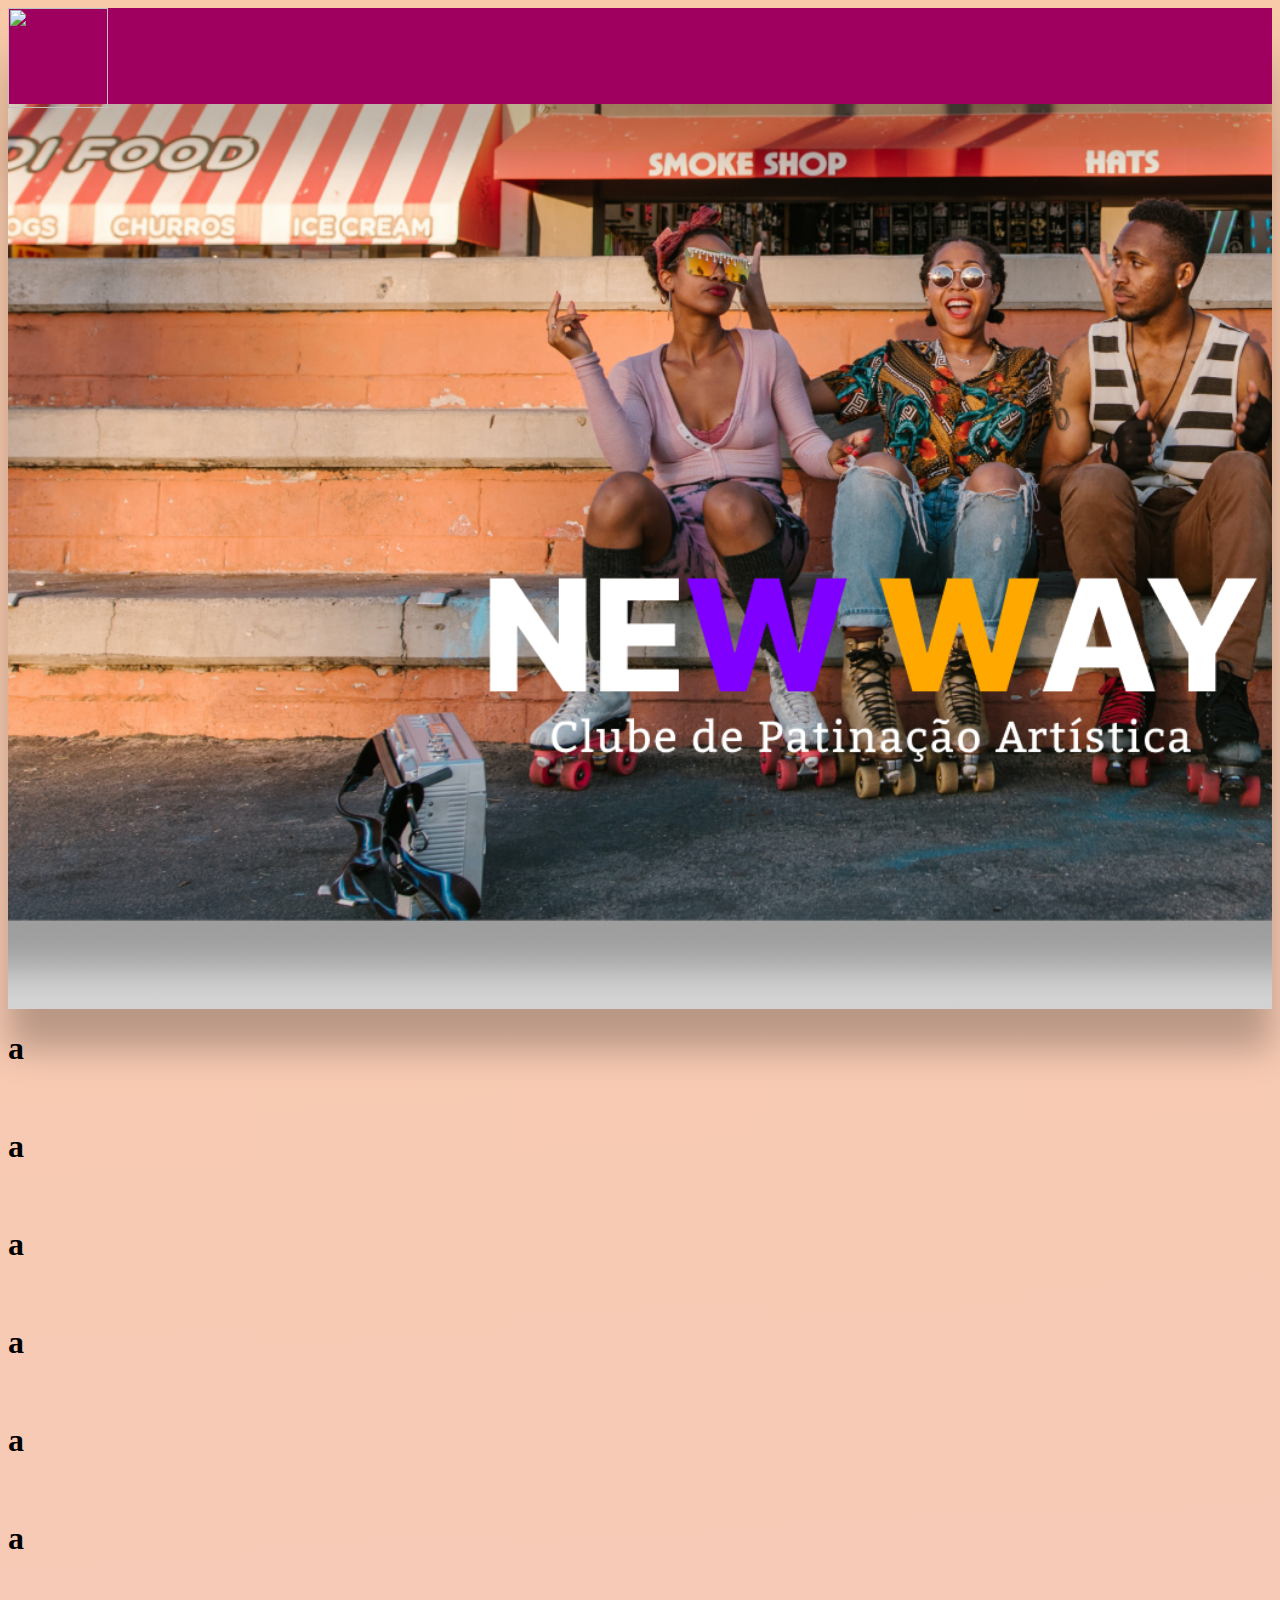
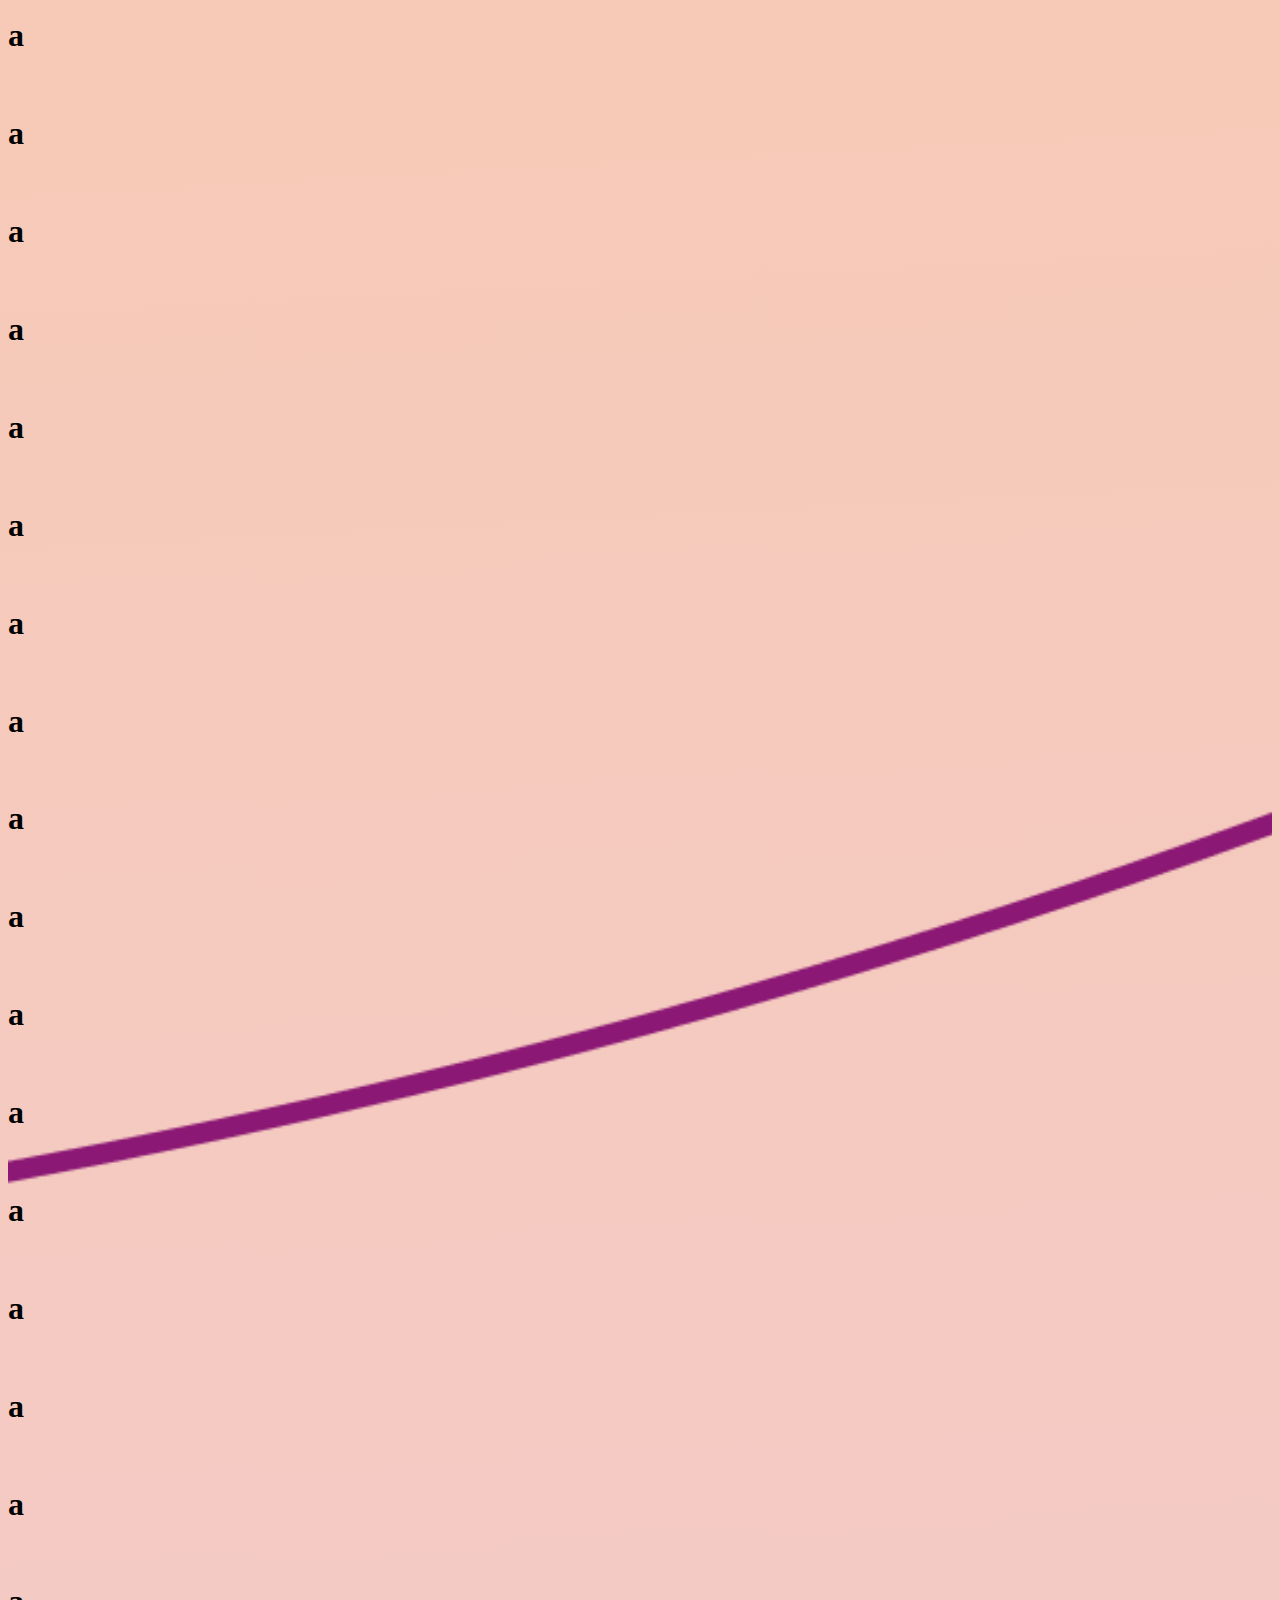
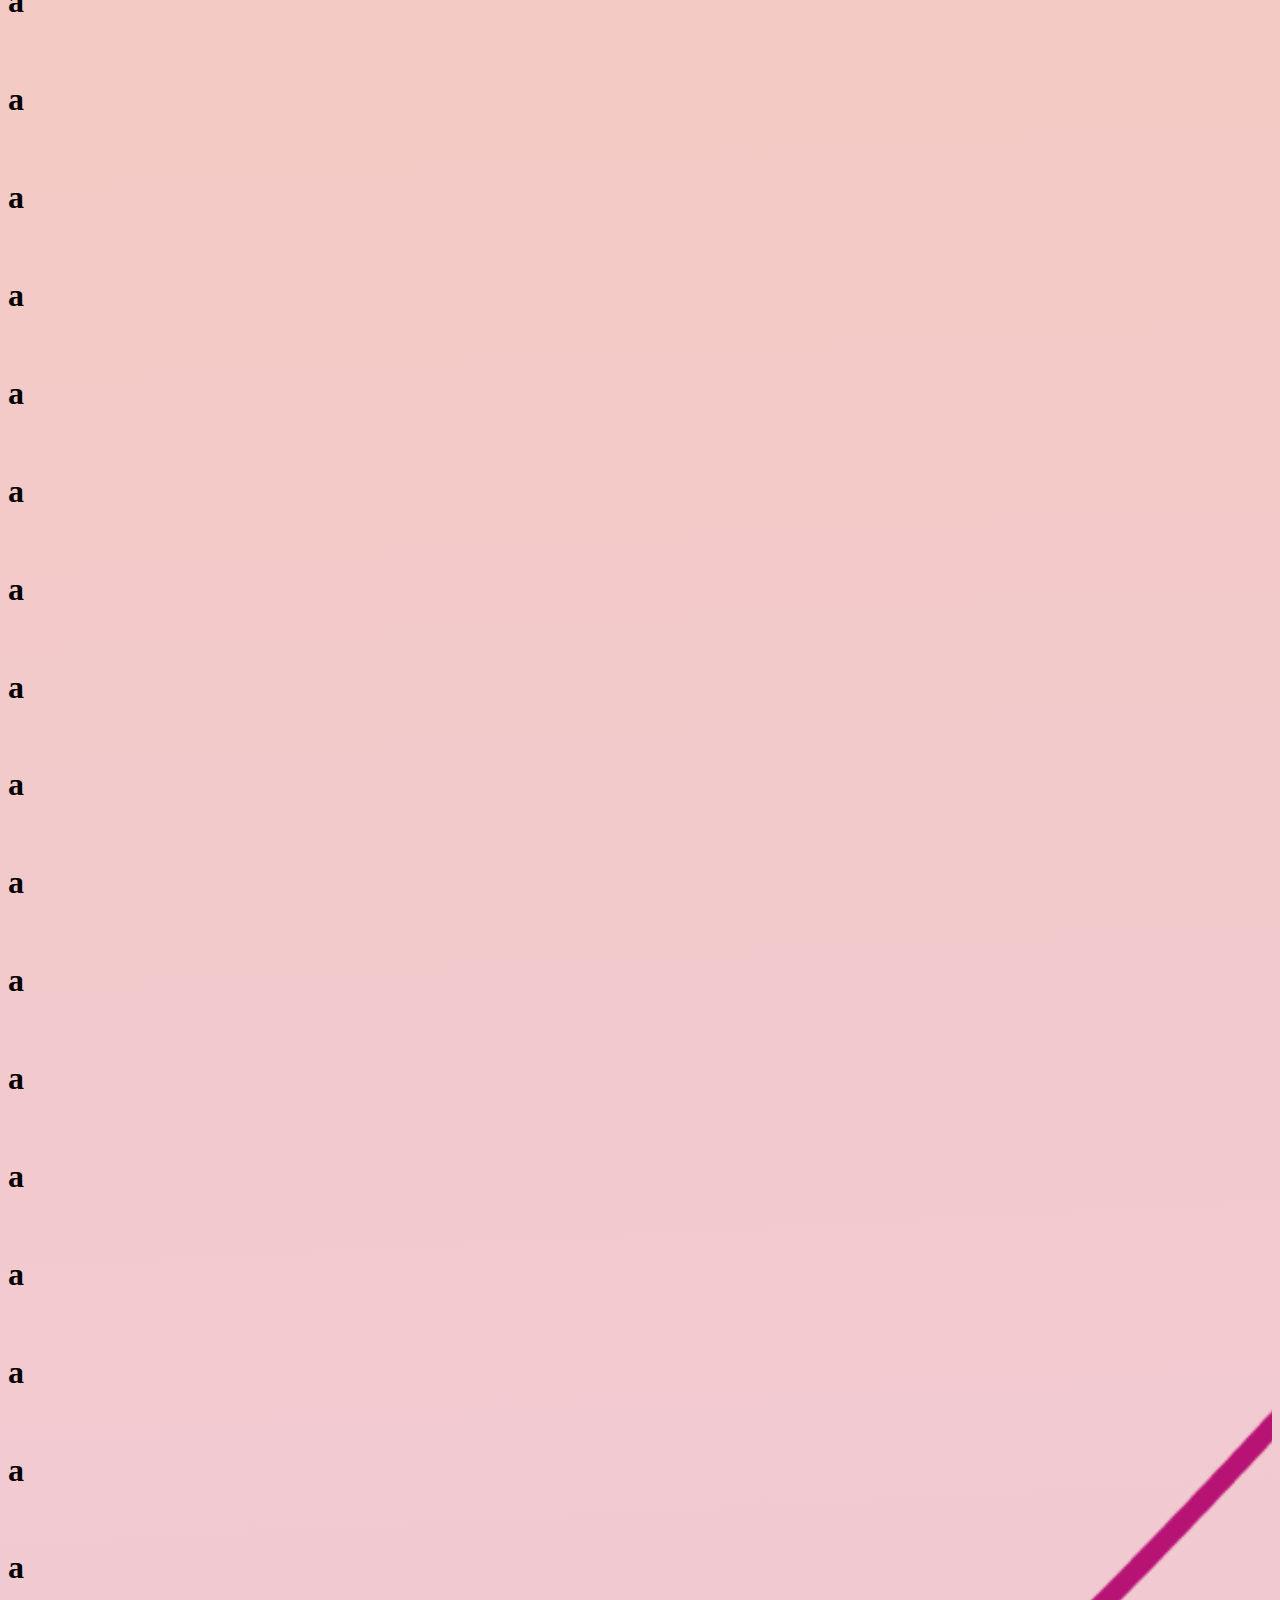
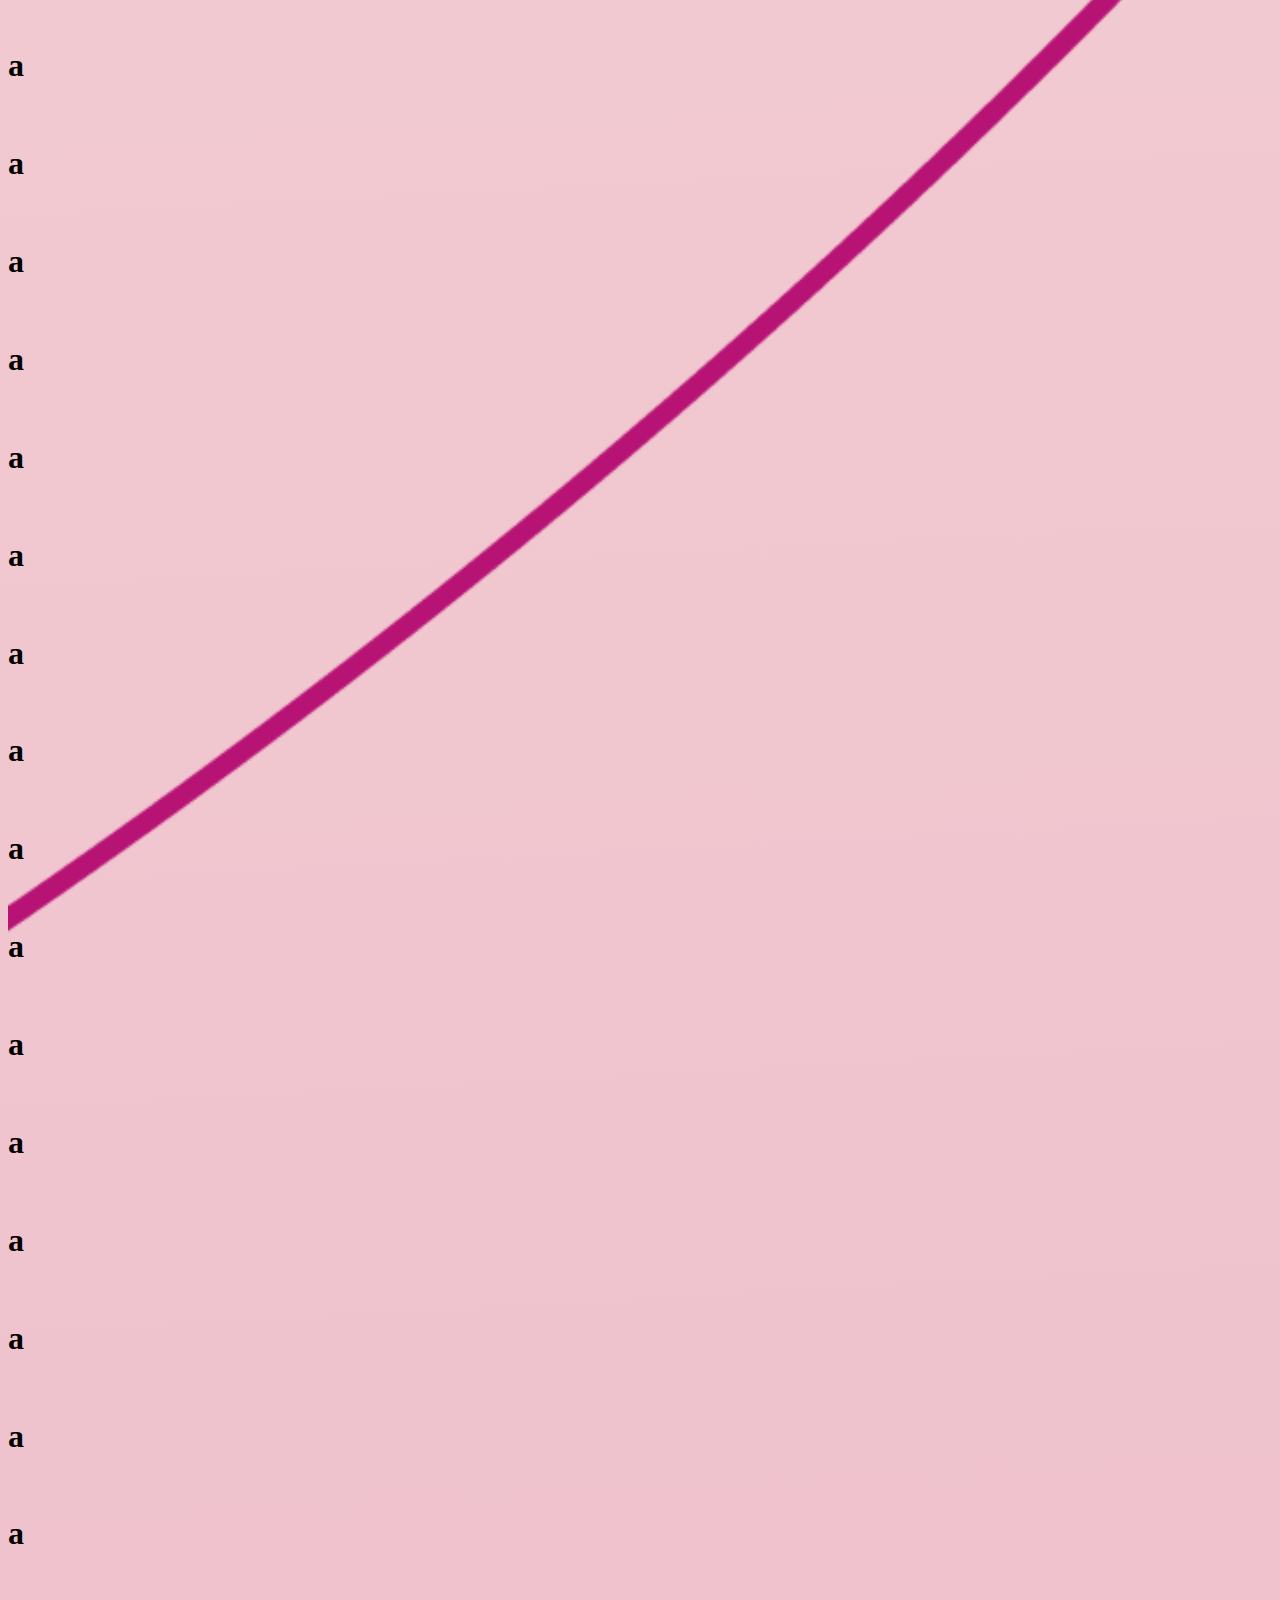
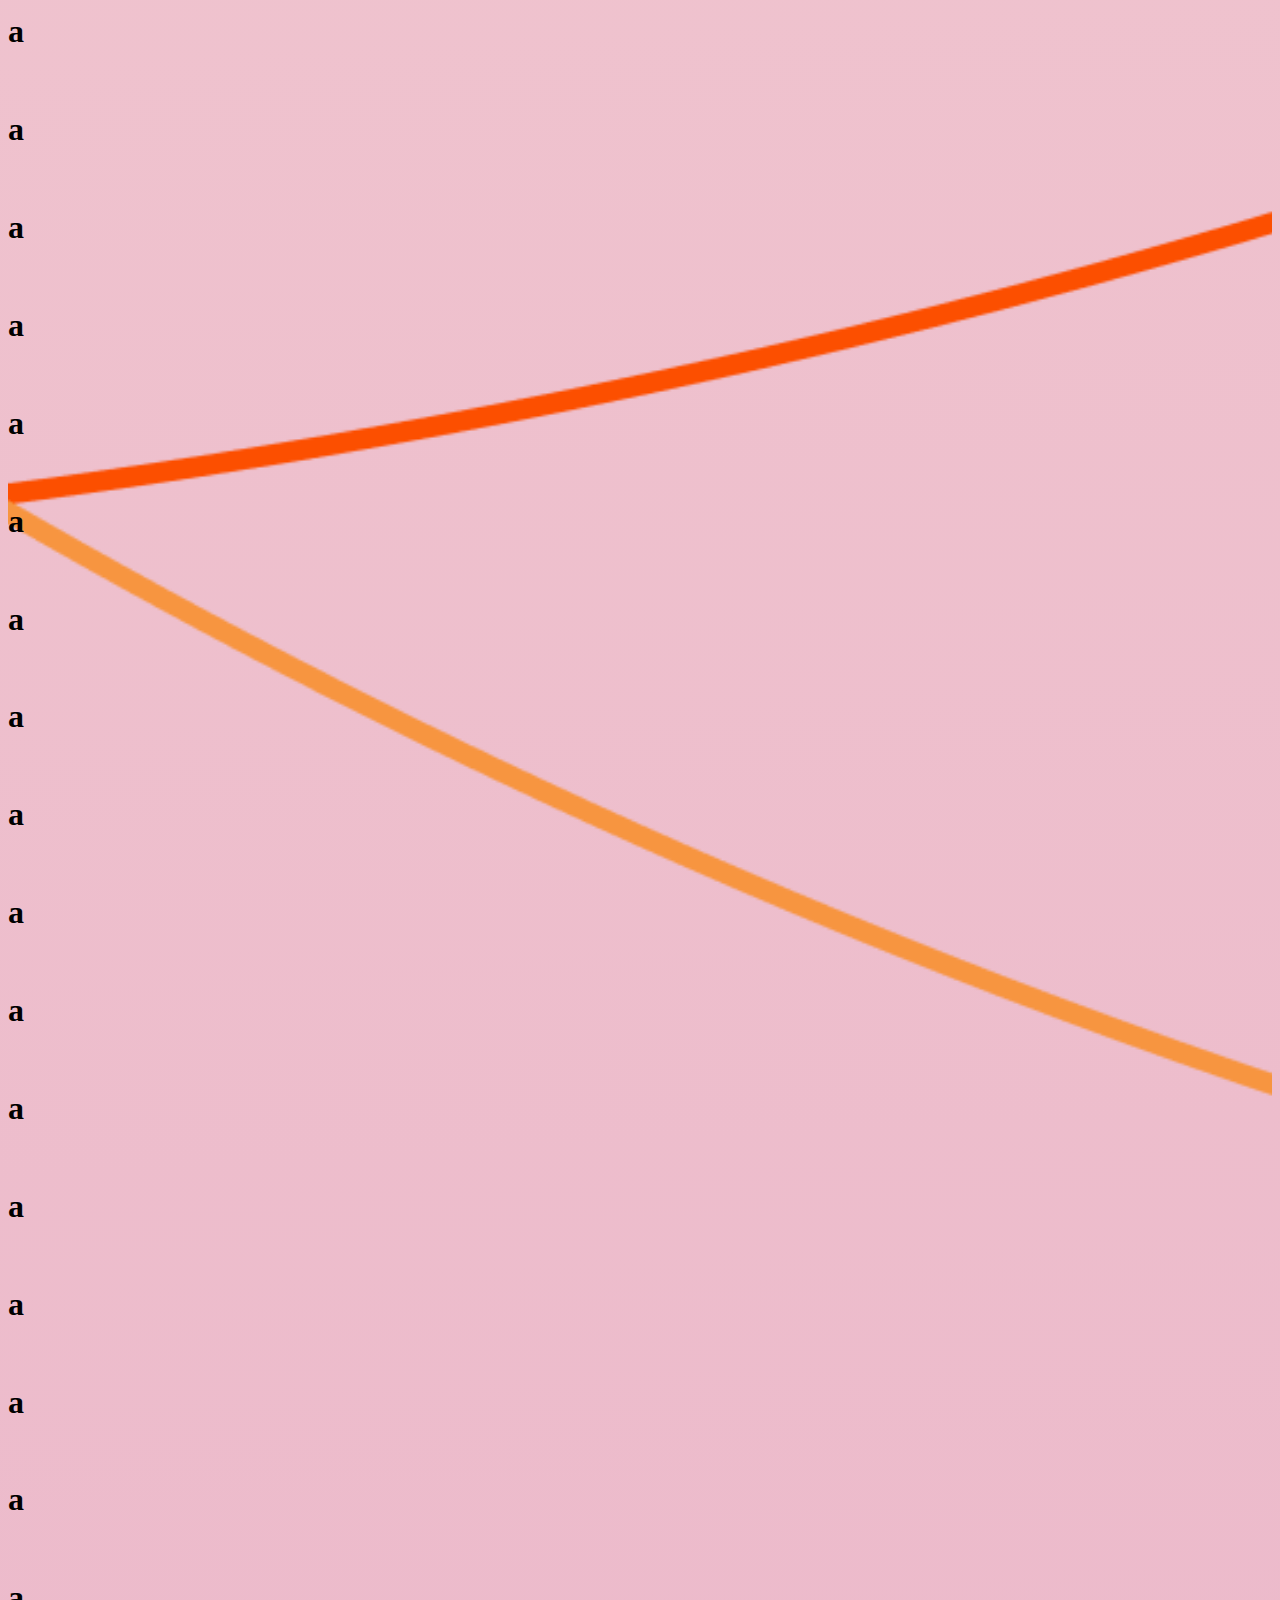
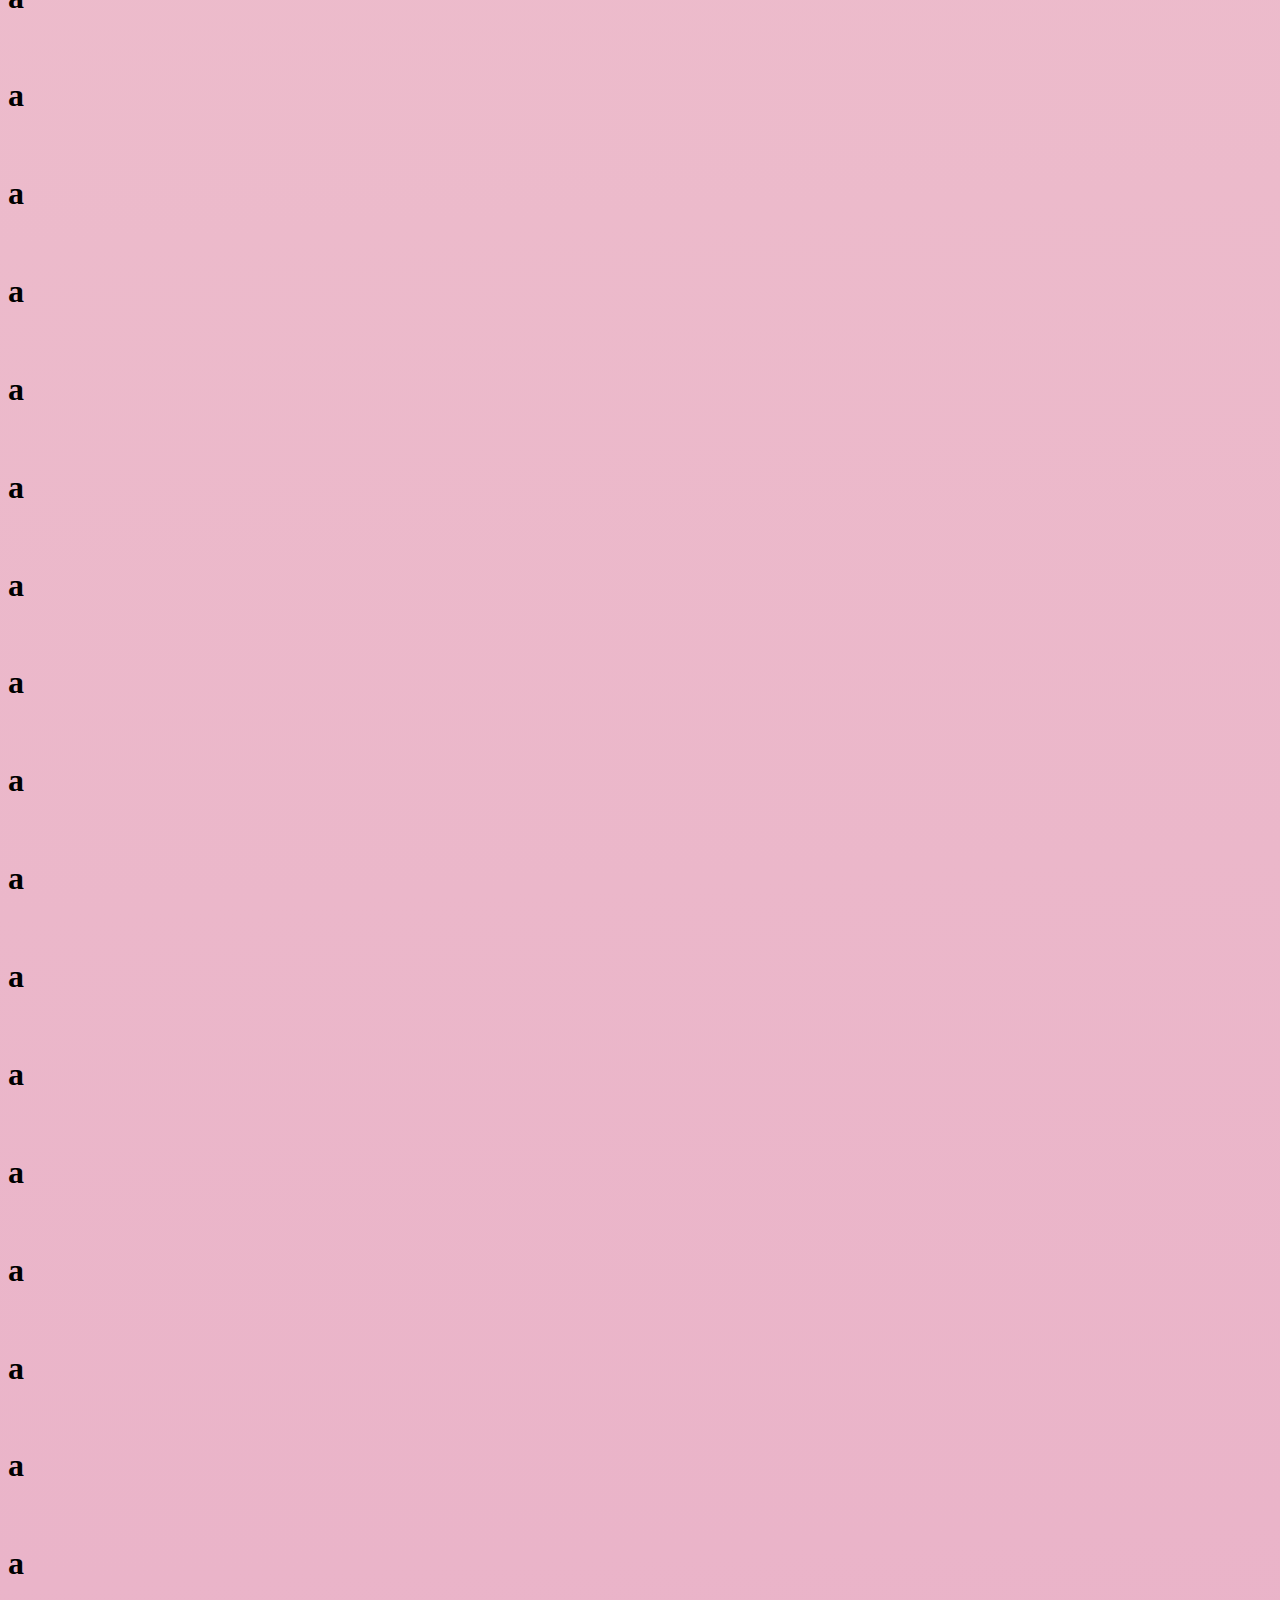
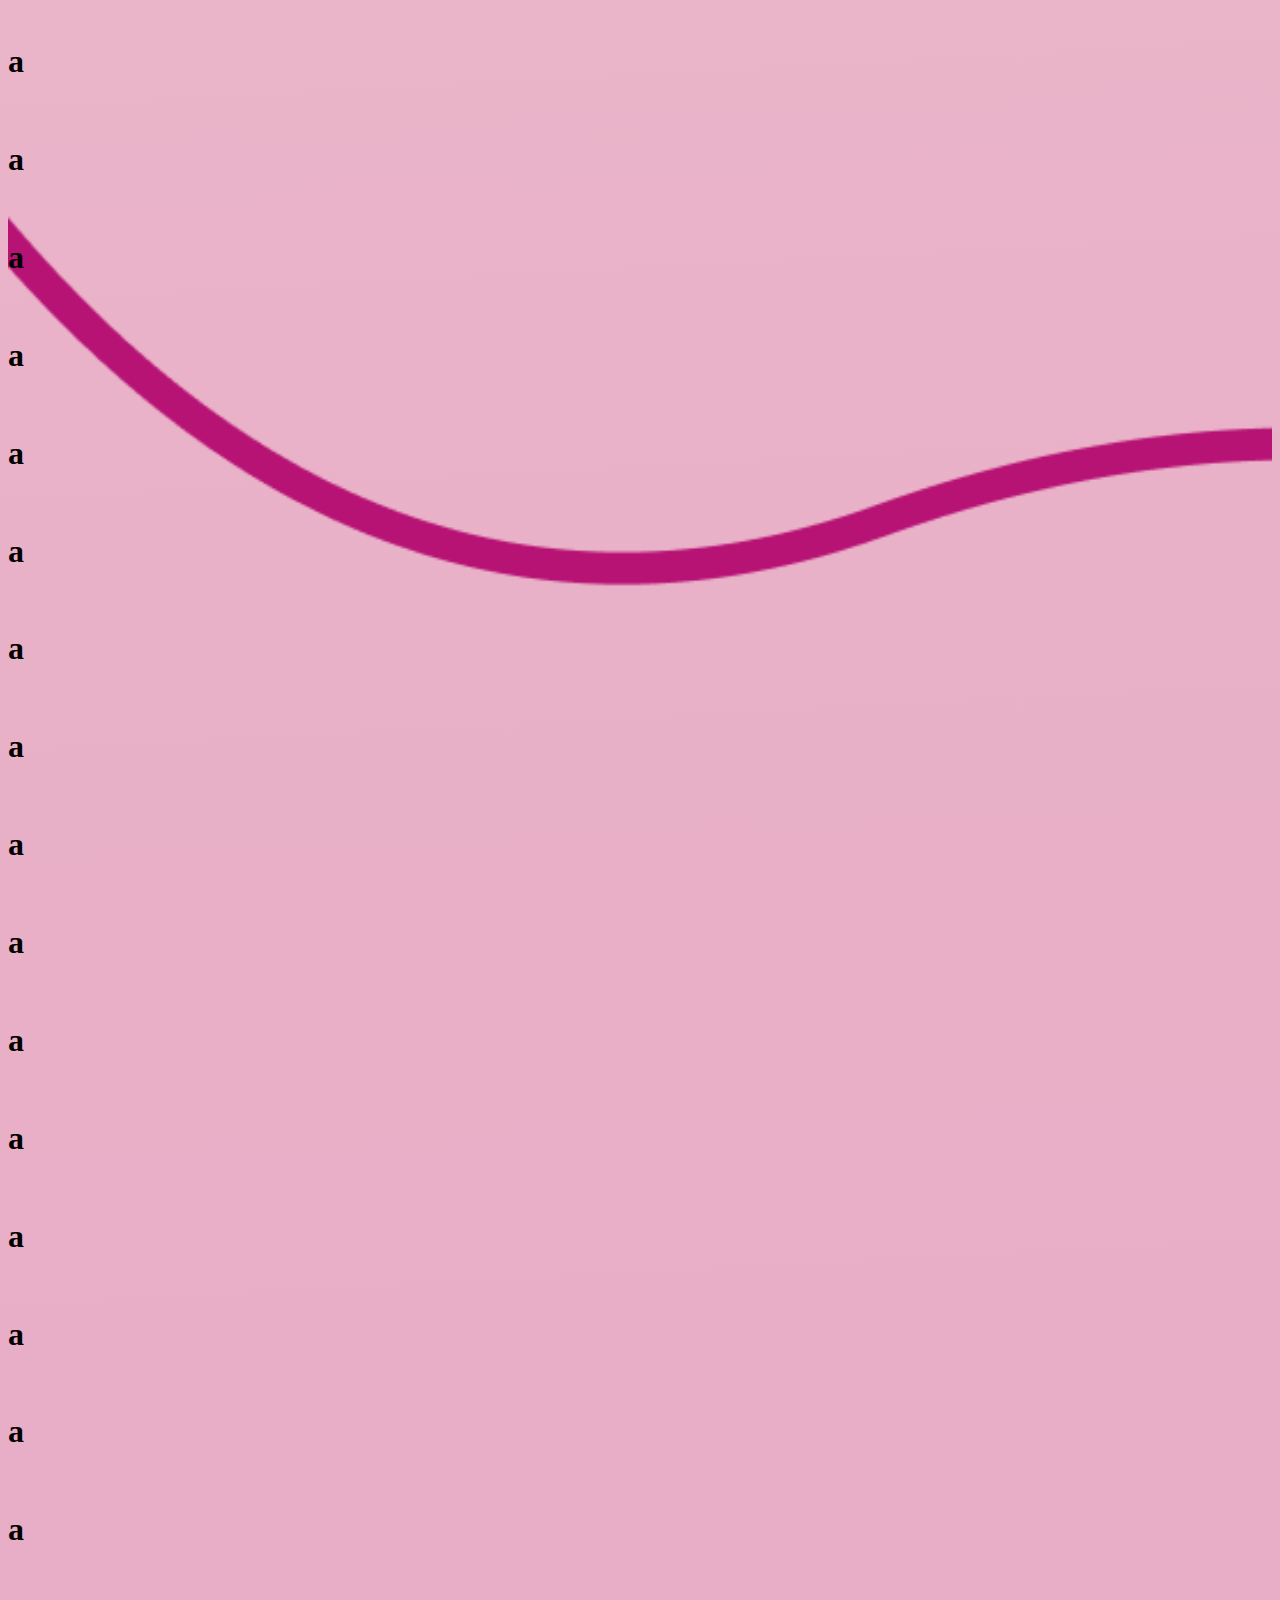
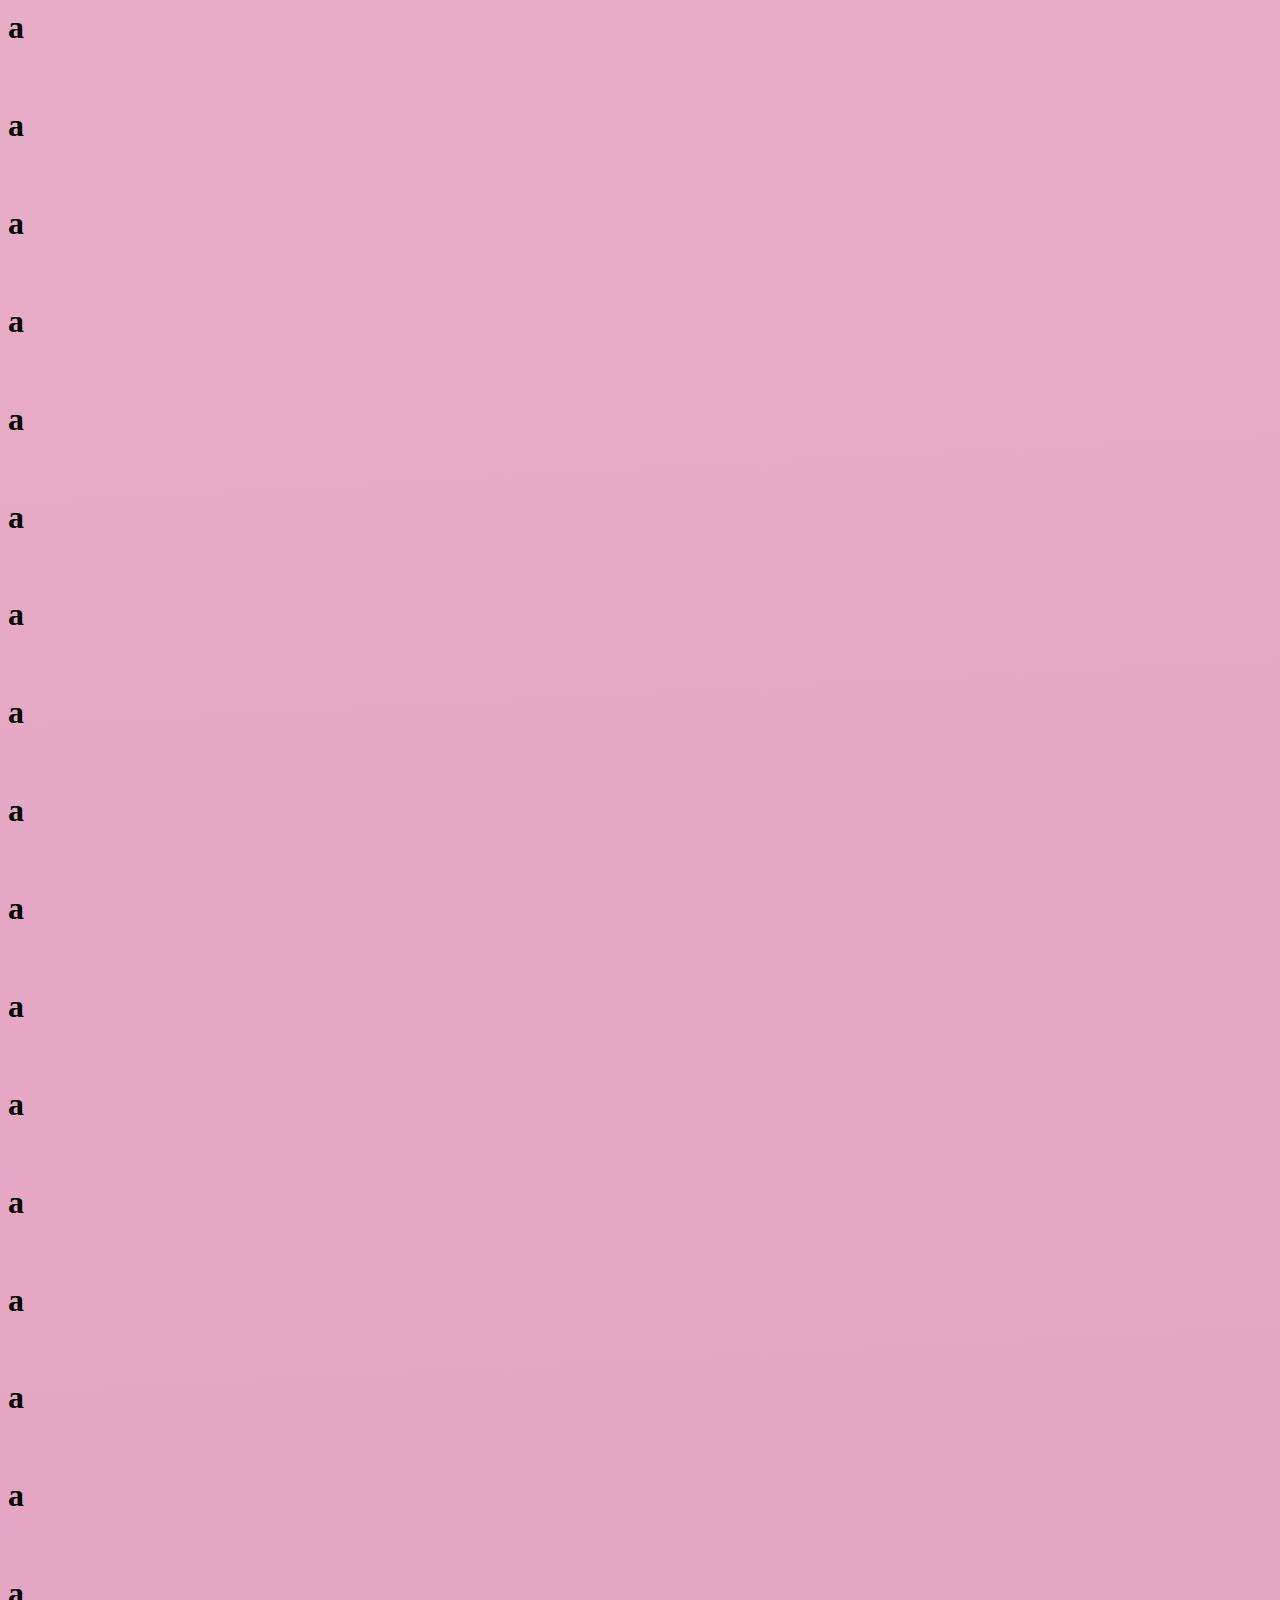
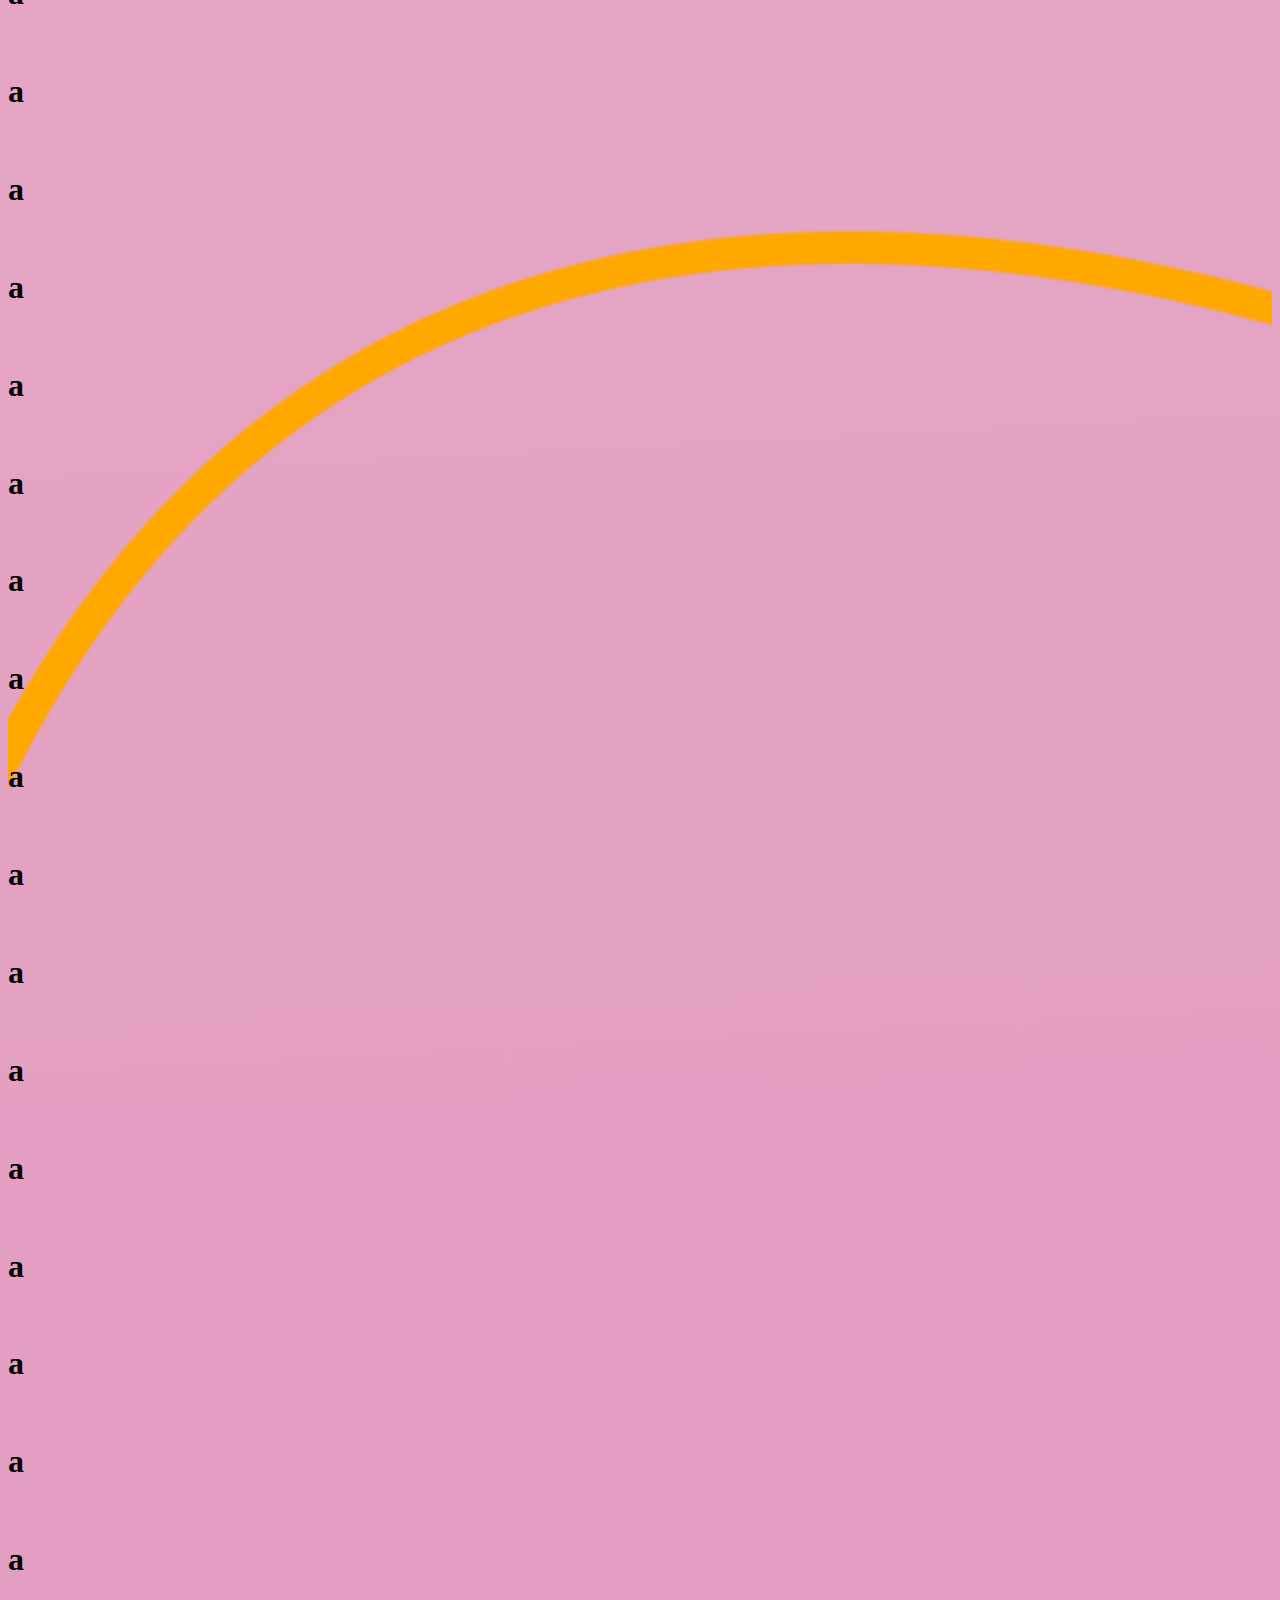
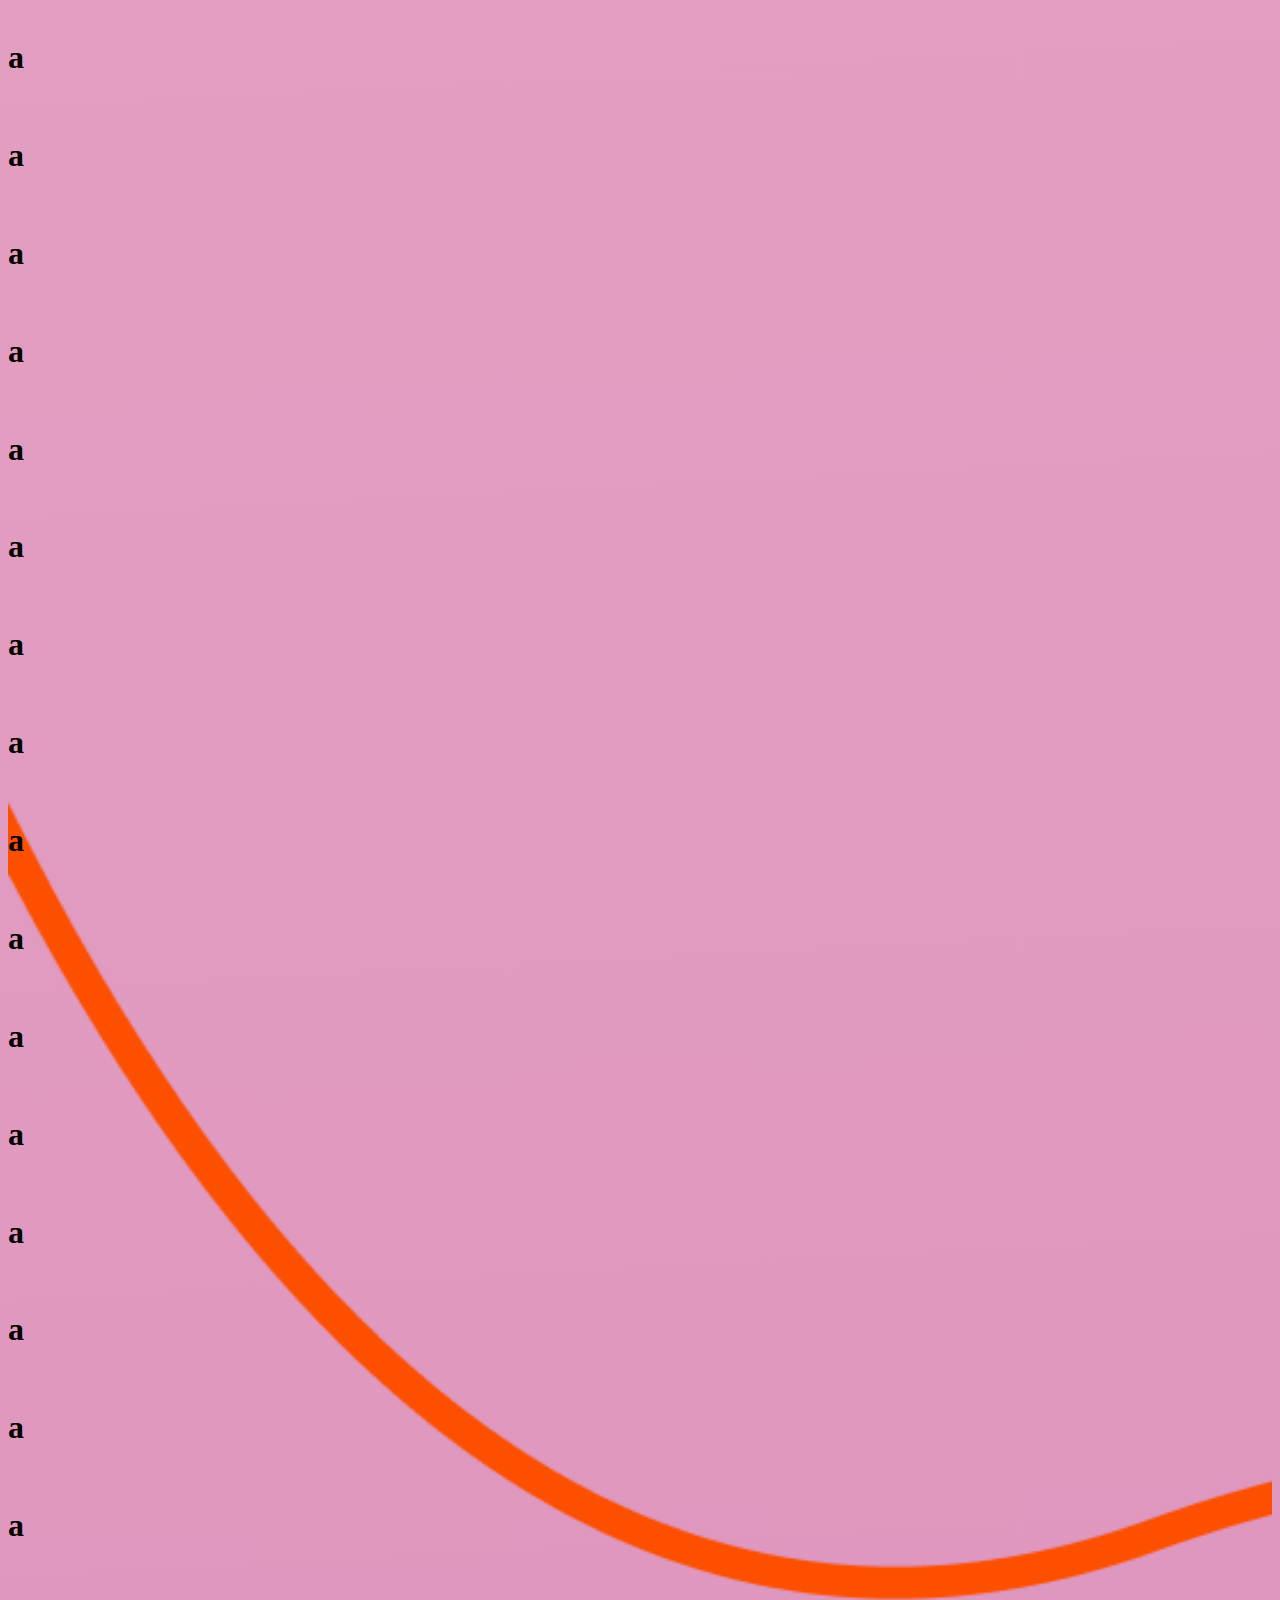
==== index.html @ 58ff3473 "a" ====
<!DOCTYPE html>
<html lang="en">
<head>
    <meta charset="UTF-8">
    <link rel="stylesheet" href="style.css">
    <link rel="stylesheet" href="https://fonts.googleapis.com/css2?family=Material+Symbols+Outlined:opsz,wght,FILL,GRAD@24,700,1,0" />
    <meta name="viewport" content="width=device-width, initial-scale=1.0">
    <title>Document</title>
</head>
<body>
    
    <div class="topnav">
        <img src="images/IMG.svg">
    </div>
    <div class="image">
    </div>
<h1>a</h1><br>
<h1>a</h1><br>
<h1>a</h1><br>
<h1>a</h1><br>
<h1>a</h1><br>
<h1>a</h1><br>
<h1>a</h1><br><h1>a</h1><br>

<h1>a</h1><br>
<h1>a</h1><br>
<h1>a</h1><br>
<h1>a</h1><br>
<h1>a</h1><br>
<h1>a</h1><br>
<h1>a</h1><br><h1>a</h1><br>
<h1>a</h1><br>
<h1>a</h1><br>
<h1>a</h1><br>
<h1>a</h1><br><h1>a</h1><br>
<h1>a</h1><br>
<h1>a</h1><br>
<h1>a</h1><br>
<h1>a</h1><br>
<h1>a</h1><br><h1>a</h1><br>
<h1>a</h1><br>



<h1>a</h1><br>
<h1>a</h1><br>
<h1>a</h1><br>
<h1>a</h1><br>
<h1>a</h1><br>
<h1>a</h1><br>
<h1>a</h1><br>
<h1>a</h1><br>
<h1>a</h1><br>
<h1>a</h1><br>
<h1>a</h1><br>
<h1>a</h1><br>
<h1>a</h1><br>
<h1>a</h1><br>
<h1>a</h1><br>
<h1>a</h1><br>
<h1>a</h1><br>
<h1>a</h1><br>
<h1>a</h1><br>
<h1>a</h1><br>
<h1>a</h1><br>
<h1>a</h1><br>
<h1>a</h1><br>
<h1>a</h1><br>

<h1>a</h1><br>
<h1>a</h1><br>
<h1>a</h1><br>
<h1>a</h1><br>
<h1>a</h1><br>
<h1>a</h1><br>
<h1>a</h1><br>
<h1>a</h1><br>
<h1>a</h1><br>
<h1>a</h1><br>
<h1>a</h1><br>
<h1>a</h1><br>
<h1>a</h1><br>
<h1>a</h1><br>
<h1>a</h1><br>
<h1>a</h1><br>
<h1>a</h1><br>
<h1>a</h1><br>
<h1>a</h1><br>
<h1>a</h1><br>
<h1>a</h1><br>
<h1>a</h1><br>
<h1>a</h1><br>
<h1>a</h1><br>
<h1>a</h1><br>
<h1>a</h1><br>
<h1>a</h1><br>
<h1>a</h1><br>
<h1>a</h1><br>
<h1>a</h1><br>
<h1>a</h1><br>
<h1>a</h1><br>
<h1>a</h1><br>
<h1>a</h1><br>
<h1>a</h1><br><h1>a</h1><br>
<h1>a</h1><br>
<h1>a</h1><br>
<h1>a</h1><br>
<h1>a</h1><br>
<h1>a</h1><br>
<h1>a</h1><br>
<h1>a</h1><br>
<h1>a</h1><br>

<h1>a</h1><br>
<h1>a</h1><br>
<h1>a</h1><br>
<h1>a</h1><br>
<h1>a</h1><br>
<h1>a</h1><br>
<h1>a</h1><br>
<h1>a</h1><br>
<h1>a</h1><br>
<h1>a</h1><br>
<h1>a</h1><br>
<h1>a</h1><br>
<h1>a</h1><br>
<h1>a</h1><br>

<h1>a</h1><br>
<h1>a</h1><br>
<h1>a</h1><br>
<h1>a</h1><br>
<h1>a</h1><br>
<h1>a</h1><br>
<h1>a</h1><br>
<h1>a</h1><br>
<h1>a</h1><br>
<h1>a</h1><br>
<h1>a</h1><br>
<h1>a</h1><br>

<h1>a</h1><br>
<h1>a</h1><br>
<h1>a</h1><br>
<h1>a</h1><br>
<h1>a</h1><br>
<h1>a</h1><br>
<h1>a</h1><br>
<h1>a</h1><br>
<h1>a</h1><br>
<h1>a</h1><br>
<h1>a</h1><br>
<h1>a</h1><br>
<h1>a</h1><br>
<h1>a</h1><br>
<h1>a</h1><br>
<h1>a</h1><br>
<h1>a</h1><br>
<h1>a</h1><br>
<h1>a</h1><br>
<h1>a</h1><br>
<h1>a</h1><br>
<h1>a</h1><br>
<h1>a</h1><br>
<h1>a</h1><br>
<h1>a</h1><br>
<h1>a</h1><br>
<h1>a</h1><br>
<h1>a</h1><br>
<h1>a</h1><br>
<h1>a</h1><br>
<h1>a</h1><br>
<h1>a</h1><br>
<h1>a</h1><br>
<h1>a</h1><br>
<h1>a</h1><br>
<h1>a</h1><br>
<h1>a</h1><br>
<h1>a</h1><br>
<h1>a</h1><br>
<h1>a</h1><br>
<h1>a</h1><br>
<h1>a</h1><br>
<h1>a</h1><br>
<h1>a</h1><br>

</body>
</html>
---- style.css ----
@import url('https://fonts.googleapis.com/css2?family=Wix+Madefor+Display:wght@500&display=swap');


html {
    background:
     linear-gradient(357deg,
         rgba(183, 19, 117, 0.50) -11.22%,
          rgba(209, 72, 95, 0.29) 72.86%,
           rgba(247, 149, 64, 0.50) 106.76%);
}

body {
    background-image: url(images/Background.png);
    background-size: cover;
    background-repeat: no-repeat;
}

.topnav {
    height: 96px;
    background-color: #9F005F;
    box-shadow: 0px 53px 48px 0px rgba(0, 0, 0, 0.25); 
    position: -webkit-sticky;
    position: sticky;
    top: 0;
}
.topnav > img {
    height: 100px;
    width: 100px;
}
.image {
    background: url(images/p.png), lightgray 50%;
    background-size: cover;
    background-repeat: no-repeat;
    box-shadow: 0px 40px 33px 0px rgba(0, 0, 0, 0.25);
    min-height: 904.752px;
    max-height: 4000px;
}
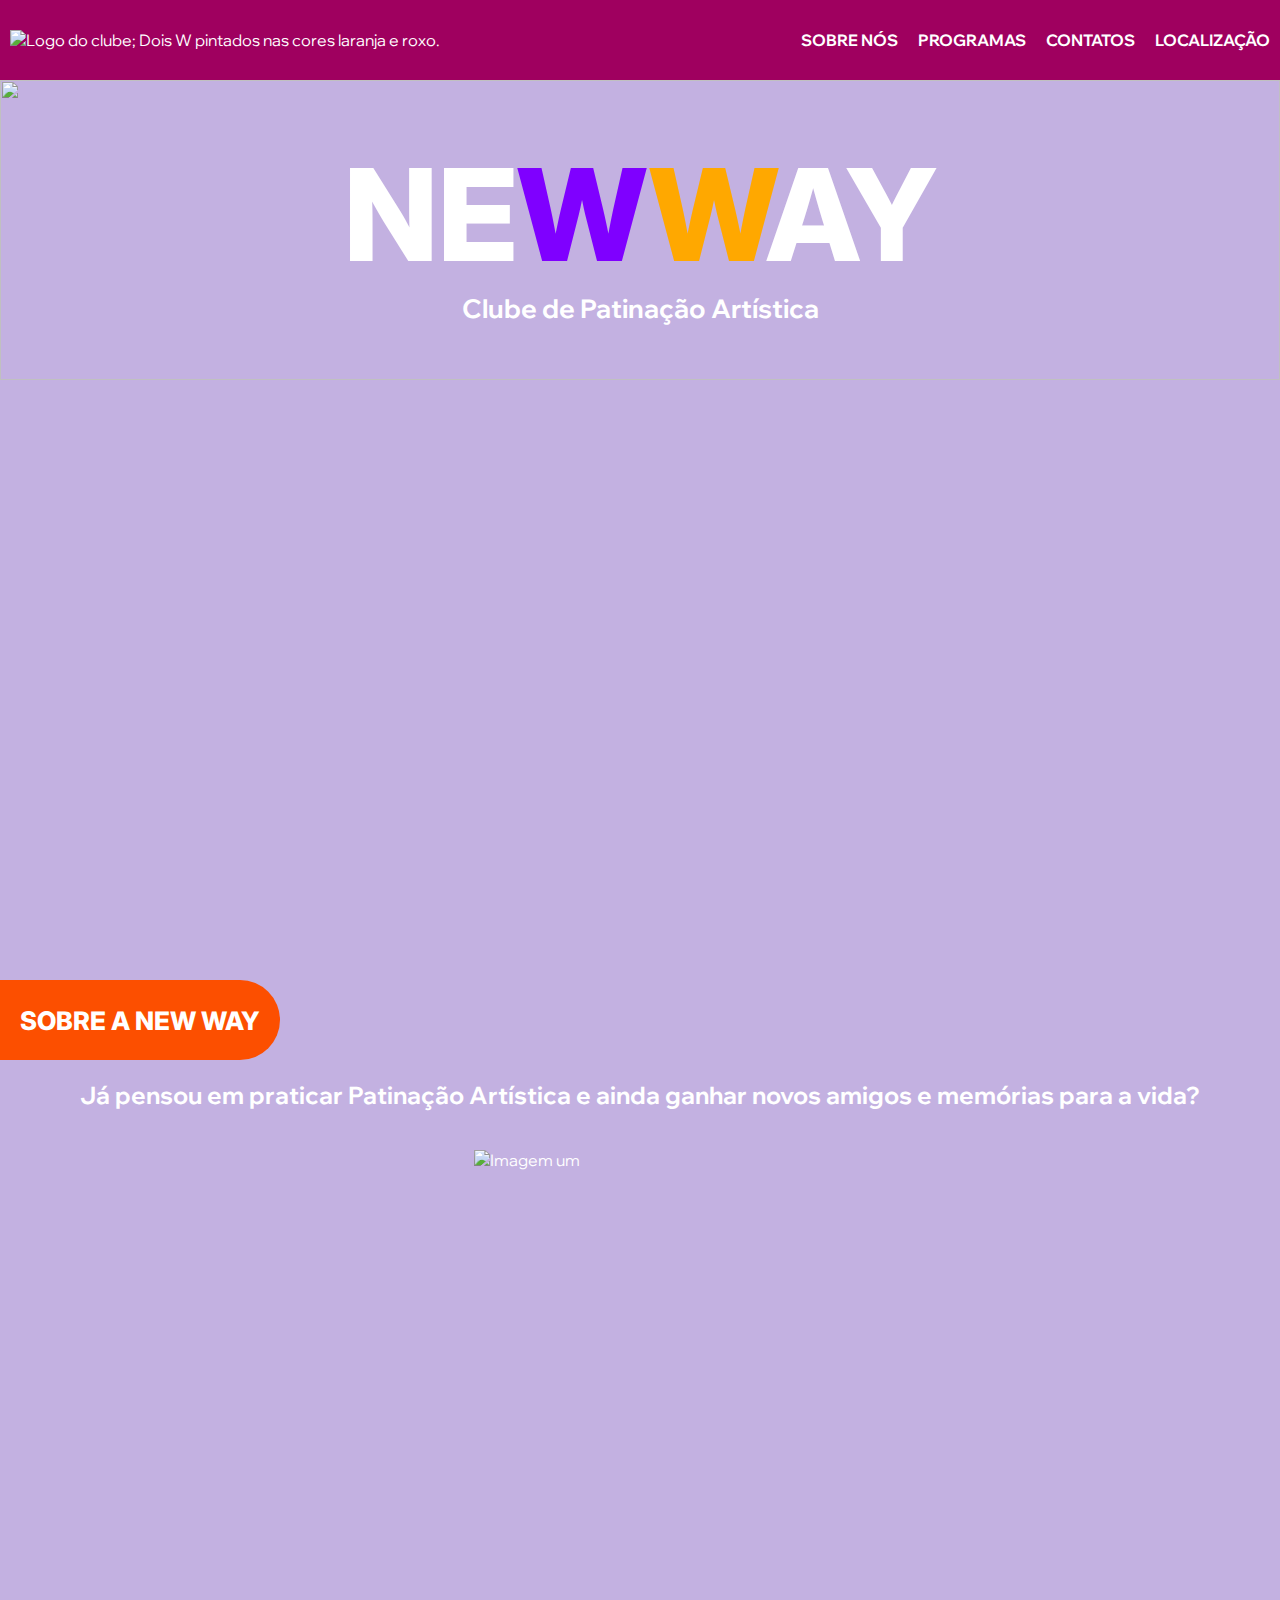
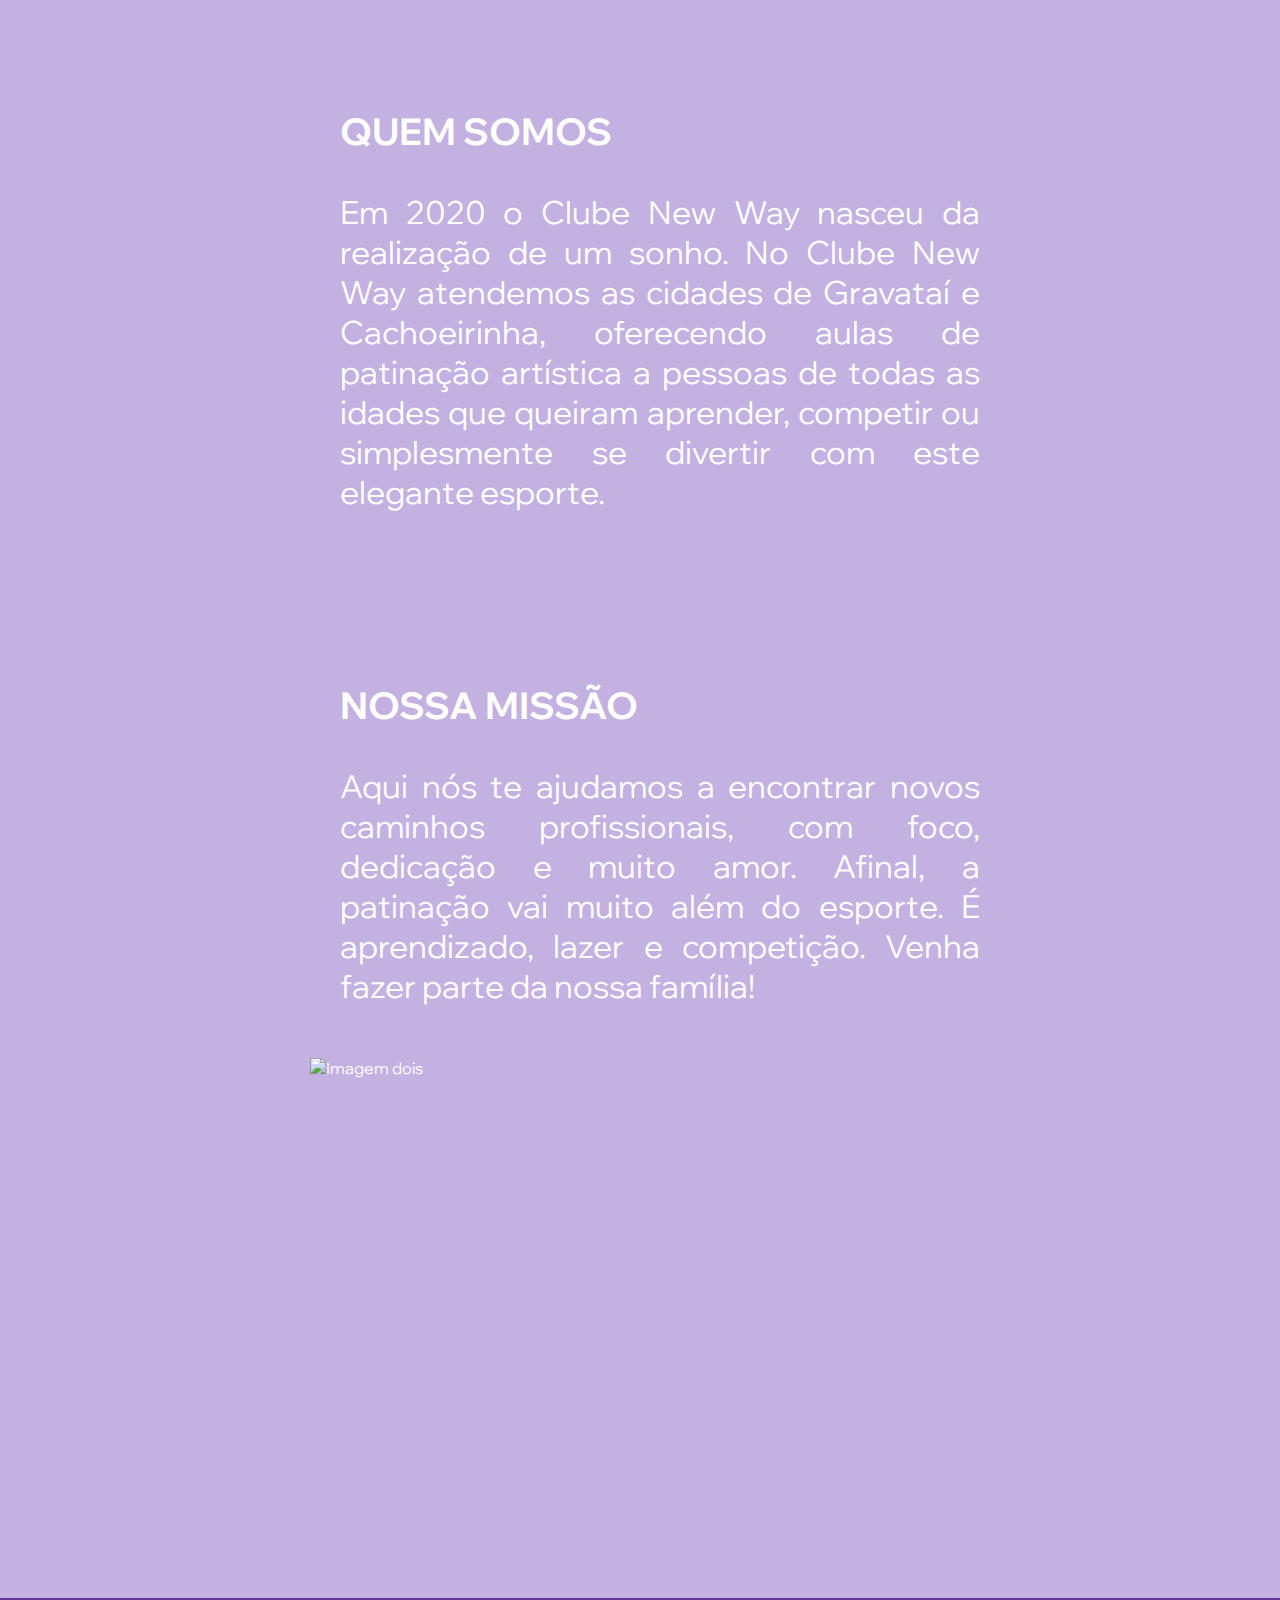
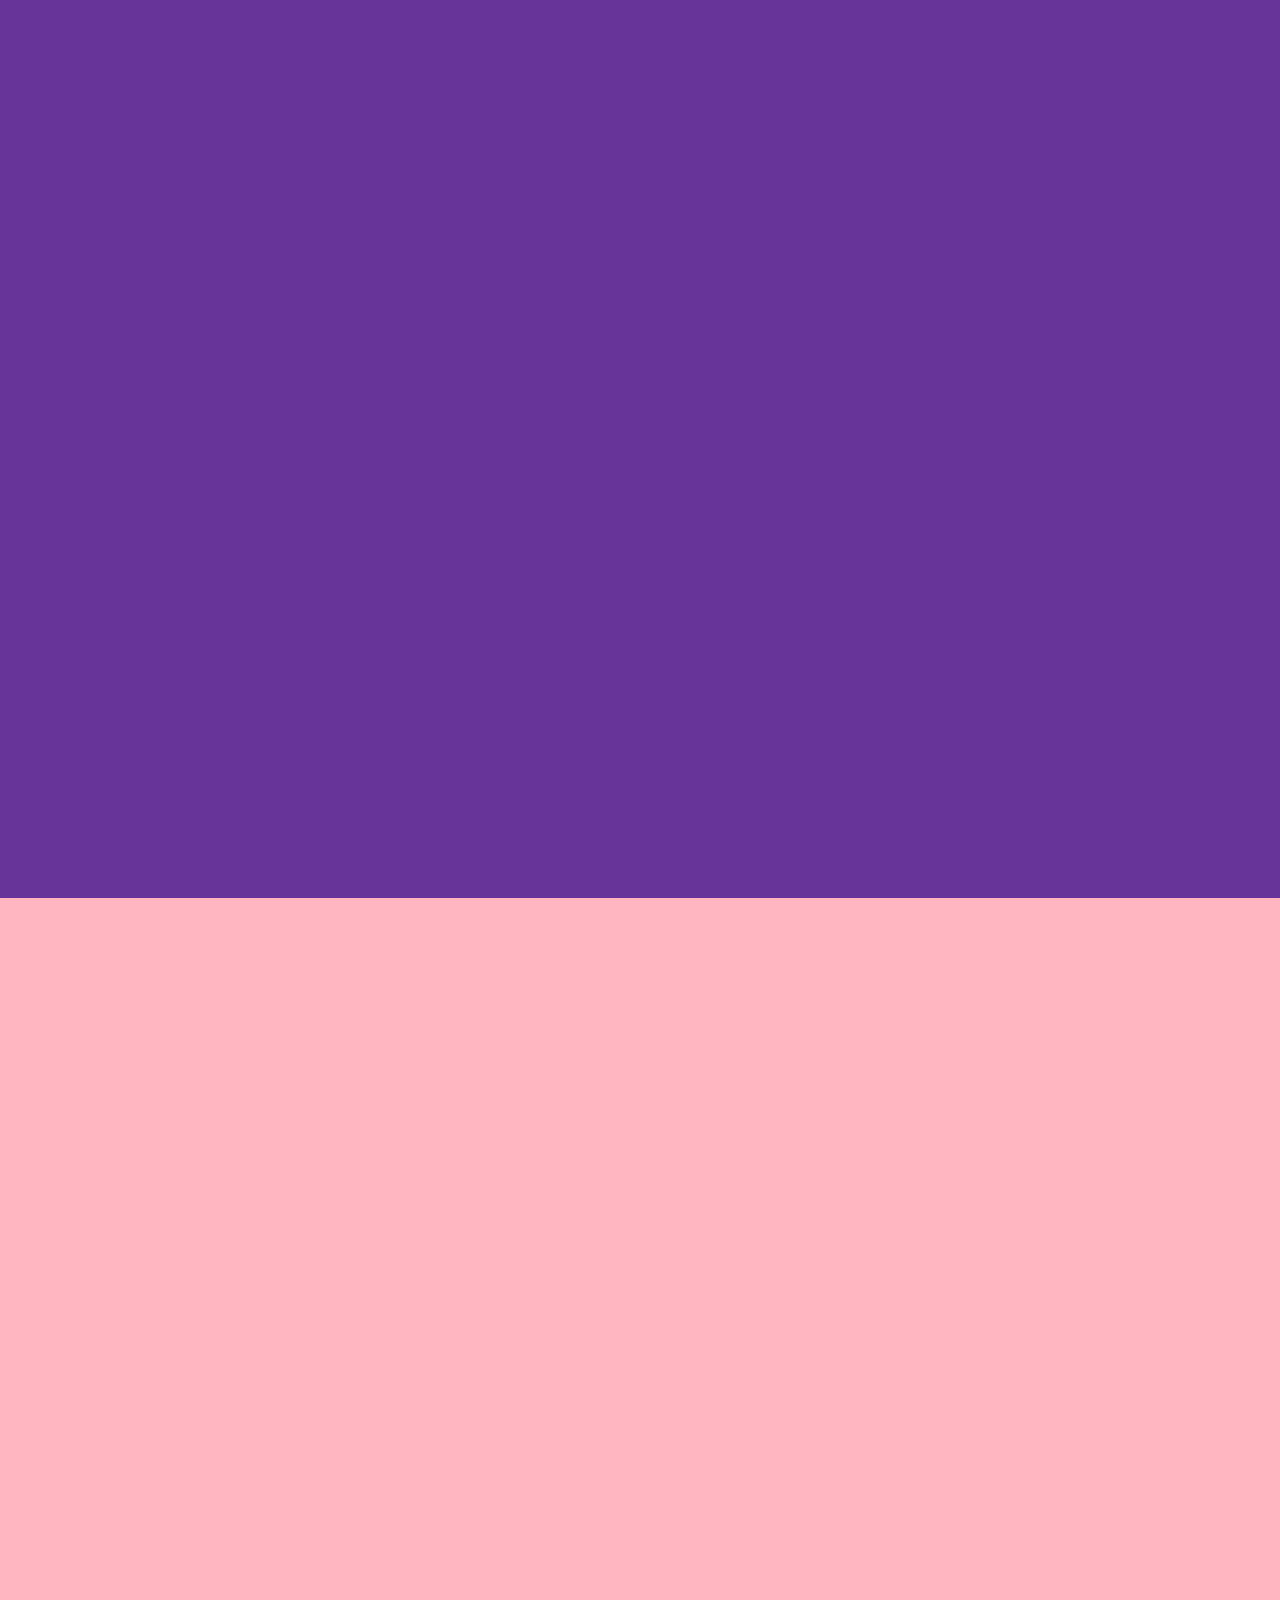
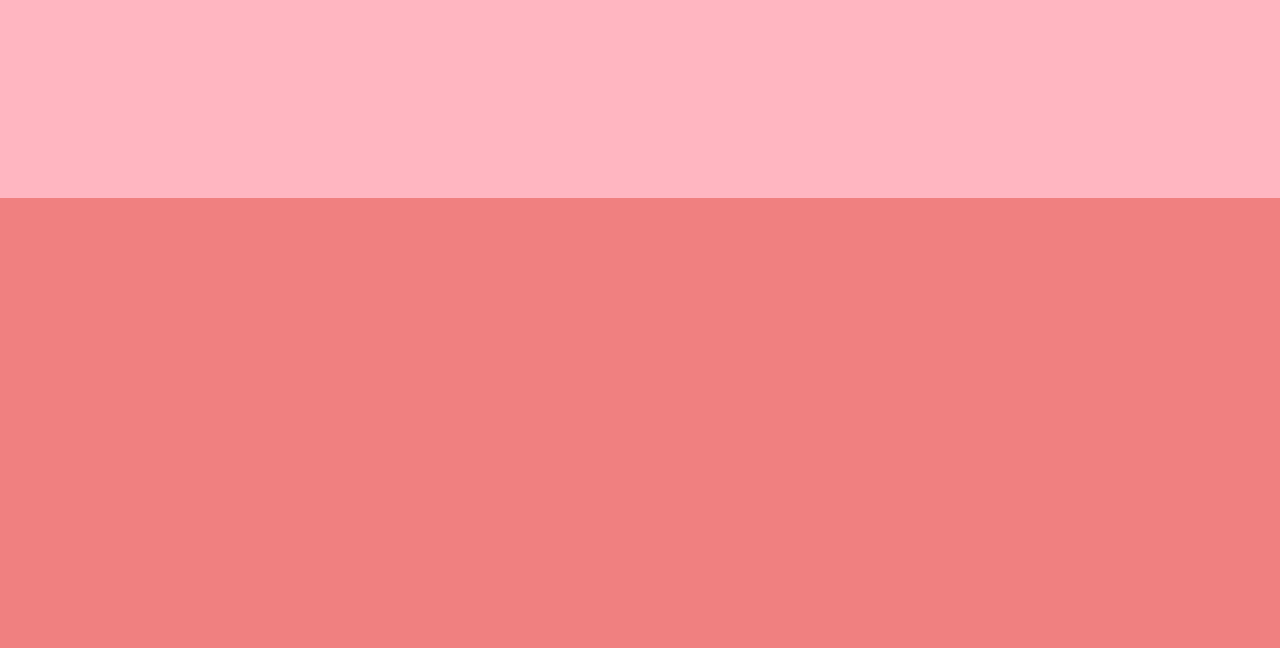
==== commit fd8bddcb: "dropdownmenu" ====
--- a/index.html
+++ b/index.html
@@ -1,188 +1,78 @@
-<!DOCTYPE html>
-<html lang="en">
-<head>
-    <meta charset="UTF-8">
-    <link rel="stylesheet" href="style.css">
-    <link rel="stylesheet" href="https://fonts.googleapis.com/css2?family=Material+Symbols+Outlined:opsz,wght,FILL,GRAD@24,700,1,0" />
-    <meta name="viewport" content="width=device-width, initial-scale=1.0">
-    <title>Document</title>
-</head>
-<body>
-    
-    <div class="topnav">
-        <img src="images/IMG.svg">
-    </div>
-    <div class="image">
-    </div>
-<h1>a</h1><br>
-<h1>a</h1><br>
-<h1>a</h1><br>
-<h1>a</h1><br>
-<h1>a</h1><br>
-<h1>a</h1><br>
-<h1>a</h1><br><h1>a</h1><br>
-
-<h1>a</h1><br>
-<h1>a</h1><br>
-<h1>a</h1><br>
-<h1>a</h1><br>
-<h1>a</h1><br>
-<h1>a</h1><br>
-<h1>a</h1><br><h1>a</h1><br>
-<h1>a</h1><br>
-<h1>a</h1><br>
-<h1>a</h1><br>
-<h1>a</h1><br><h1>a</h1><br>
-<h1>a</h1><br>
-<h1>a</h1><br>
-<h1>a</h1><br>
-<h1>a</h1><br>
-<h1>a</h1><br><h1>a</h1><br>
-<h1>a</h1><br>
-
-
-
-<h1>a</h1><br>
-<h1>a</h1><br>
-<h1>a</h1><br>
-<h1>a</h1><br>
-<h1>a</h1><br>
-<h1>a</h1><br>
-<h1>a</h1><br>
-<h1>a</h1><br>
-<h1>a</h1><br>
-<h1>a</h1><br>
-<h1>a</h1><br>
-<h1>a</h1><br>
-<h1>a</h1><br>
-<h1>a</h1><br>
-<h1>a</h1><br>
-<h1>a</h1><br>
-<h1>a</h1><br>
-<h1>a</h1><br>
-<h1>a</h1><br>
-<h1>a</h1><br>
-<h1>a</h1><br>
-<h1>a</h1><br>
-<h1>a</h1><br>
-<h1>a</h1><br>
-
-<h1>a</h1><br>
-<h1>a</h1><br>
-<h1>a</h1><br>
-<h1>a</h1><br>
-<h1>a</h1><br>
-<h1>a</h1><br>
-<h1>a</h1><br>
-<h1>a</h1><br>
-<h1>a</h1><br>
-<h1>a</h1><br>
-<h1>a</h1><br>
-<h1>a</h1><br>
-<h1>a</h1><br>
-<h1>a</h1><br>
-<h1>a</h1><br>
-<h1>a</h1><br>
-<h1>a</h1><br>
-<h1>a</h1><br>
-<h1>a</h1><br>
-<h1>a</h1><br>
-<h1>a</h1><br>
-<h1>a</h1><br>
-<h1>a</h1><br>
-<h1>a</h1><br>
-<h1>a</h1><br>
-<h1>a</h1><br>
-<h1>a</h1><br>
-<h1>a</h1><br>
-<h1>a</h1><br>
-<h1>a</h1><br>
-<h1>a</h1><br>
-<h1>a</h1><br>
-<h1>a</h1><br>
-<h1>a</h1><br>
-<h1>a</h1><br><h1>a</h1><br>
-<h1>a</h1><br>
-<h1>a</h1><br>
-<h1>a</h1><br>
-<h1>a</h1><br>
-<h1>a</h1><br>
-<h1>a</h1><br>
-<h1>a</h1><br>
-<h1>a</h1><br>
-
-<h1>a</h1><br>
-<h1>a</h1><br>
-<h1>a</h1><br>
-<h1>a</h1><br>
-<h1>a</h1><br>
-<h1>a</h1><br>
-<h1>a</h1><br>
-<h1>a</h1><br>
-<h1>a</h1><br>
-<h1>a</h1><br>
-<h1>a</h1><br>
-<h1>a</h1><br>
-<h1>a</h1><br>
-<h1>a</h1><br>
-
-<h1>a</h1><br>
-<h1>a</h1><br>
-<h1>a</h1><br>
-<h1>a</h1><br>
-<h1>a</h1><br>
-<h1>a</h1><br>
-<h1>a</h1><br>
-<h1>a</h1><br>
-<h1>a</h1><br>
-<h1>a</h1><br>
-<h1>a</h1><br>
-<h1>a</h1><br>
-
-<h1>a</h1><br>
-<h1>a</h1><br>
-<h1>a</h1><br>
-<h1>a</h1><br>
-<h1>a</h1><br>
-<h1>a</h1><br>
-<h1>a</h1><br>
-<h1>a</h1><br>
-<h1>a</h1><br>
-<h1>a</h1><br>
-<h1>a</h1><br>
-<h1>a</h1><br>
-<h1>a</h1><br>
-<h1>a</h1><br>
-<h1>a</h1><br>
-<h1>a</h1><br>
-<h1>a</h1><br>
-<h1>a</h1><br>
-<h1>a</h1><br>
-<h1>a</h1><br>
-<h1>a</h1><br>
-<h1>a</h1><br>
-<h1>a</h1><br>
-<h1>a</h1><br>
-<h1>a</h1><br>
-<h1>a</h1><br>
-<h1>a</h1><br>
-<h1>a</h1><br>
-<h1>a</h1><br>
-<h1>a</h1><br>
-<h1>a</h1><br>
-<h1>a</h1><br>
-<h1>a</h1><br>
-<h1>a</h1><br>
-<h1>a</h1><br>
-<h1>a</h1><br>
-<h1>a</h1><br>
-<h1>a</h1><br>
-<h1>a</h1><br>
-<h1>a</h1><br>
-<h1>a</h1><br>
-<h1>a</h1><br>
-<h1>a</h1><br>
-<h1>a</h1><br>
-
-</body>
+<!DOCTYPE html>
+<html lang="en">
+
+<head>
+  <meta charset="UTF-8">
+  <meta http-equiv="X-UA-Compatible" content="IE=edge">
+  <meta name="viewport" content="width=device-width, initial-scale=1.0">
+  <title>Clube New Way</title>
+  <link rel="stylesheet" href="style.css">
+  
+</head>
+
+<body>
+  <div class="topnav">
+      <div class="top-logo">
+          <img src="img/logo.svg" alt="Logo do clube; Dois W pintados nas cores laranja e roxo.">
+      </div>
+      <div class="top-links">
+          <a href="#about">SOBRE NÓS</a>
+          <a href="#classes">PROGRAMAS</a>
+          <a href="#contacts">CONTATOS</a>
+          <a href="#local">LOCALIZAÇÃO</a>
+      </div>
+      <div class="dropdown-icon">
+          <button class="dropdown-btn" onclick="toggleMenu()">&#9776;</button>
+          <div id="dropdown-content" class="dropdown-content">
+              <a href="#about">SOBRE NÓS</a>
+              <a href="#classes">PROGRAMAS</a>
+              <a href="#contacts">CONTATOS</a>
+              <a href="#local">LOCALIZAÇÃO</a>
+          </div>
+      </div>
+  </div>
+
+
+  <div class="logo">
+    <div class="logo-img">
+      <img src="img/pexels-rdne-stock-project-7335269 1.svg" alt="">
+      <h1>
+        NE<span class="purple-w">W</span><span class="orange-w">W</span>AY
+      </h1>
+      <h3>Clube de Patinação Artística</h3>
+    </div>
+  </div>
+  <div class="about" id="about">
+    <div class="section-mark">
+      <h1>SOBRE A NEW WAY</h1>
+    </div>
+    <h2>
+      Já pensou em praticar Patinação Artística e ainda ganhar novos amigos e memórias para a vida?
+    </h2>
+    <div class="about-block-one">
+      <img src="img/img6.png" alt="Imagem um">
+      <div class="about-text">
+        <h3>QUEM SOMOS</h3>
+        <p>Em 2020 o Clube New Way nasceu da realização de um sonho. No Clube New Way atendemos as cidades de Gravataí e
+          Cachoeirinha, oferecendo aulas de patinação artística a pessoas de todas as idades que queiram aprender,
+          competir ou simplesmente se divertir com este elegante esporte.</p>
+      </div>
+    </div>
+    <div class="about-block-two">
+      <div class="about-text">
+        <h3>NOSSA MISSÃO</h3>
+        <p>Aqui nós te ajudamos a encontrar novos caminhos profissionais, com foco, dedicação e muito amor. Afinal, a
+          patinação vai muito além do esporte. É aprendizado, lazer e competição. Venha fazer parte da nossa família!
+        </p>
+      </div>
+      <img src="img/img2.png" alt="Imagem dois">
+    </div>
+  </div>
+  <div class="classes" id="classes"></div>
+  <div class="contacts" id="contacts"></div>
+  <div class="local" id="local"></div>
+
+   <script src="script.js"></script>
+</body>
+
 </html>--- a/style.css
+++ b/style.css
@@ -1,37 +1,296 @@
-@import url('https://fonts.googleapis.com/css2?family=Wix+Madefor+Display:wght@500&display=swap');
-
-
-html {
-    background:
-     linear-gradient(357deg,
-         rgba(183, 19, 117, 0.50) -11.22%,
-          rgba(209, 72, 95, 0.29) 72.86%,
-           rgba(247, 149, 64, 0.50) 106.76%);
-}
-
-body {
-    background-image: url(images/Background.png);
-    background-size: cover;
-    background-repeat: no-repeat;
-}
-
-.topnav {
-    height: 96px;
-    background-color: #9F005F;
-    box-shadow: 0px 53px 48px 0px rgba(0, 0, 0, 0.25); 
-    position: -webkit-sticky;
-    position: sticky;
-    top: 0;
-}
-.topnav > img {
-    height: 100px;
-    width: 100px;
-}
-.image {
-    background: url(images/p.png), lightgray 50%;
-    background-size: cover;
-    background-repeat: no-repeat;
-    box-shadow: 0px 40px 33px 0px rgba(0, 0, 0, 0.25);
-    min-height: 904.752px;
-    max-height: 4000px;
+@import url('https://fonts.googleapis.com/css2?family=Wix+Madefor+Display:wght@500&display=swap');
+@import url('https://fonts.googleapis.com/css2?family=Inter:wght@100..900&display=swap');
+
+/* GERAL */
+html {
+  height: 100%;
+  width: 100%;
+}
+
+body {
+  margin: 0px;
+  font-family: 'Wix Madefor Display', sans-serif;
+  color: white;
+  background-color: #C3B1E1;
+}
+
+a {
+  text-decoration: none;
+  color: white;
+}
+
+h1 {
+  font-family: "Inter", sans-serif;
+  font-weight: 800;
+  margin: 0;
+}
+
+.section-mark {
+  height: 60px;
+  padding: 10px 20px;
+  border-top-right-radius: 50px;
+  border-bottom-right-radius: 50px;
+  background-color: #fc4f00;
+  display: inline-flex;
+  align-items: center;
+  justify-content: center;
+  text-align: center;
+}
+
+.section-mark>h1 {
+  font-size: 2vw;
+}
+
+/* TOP NAV 
+.topnav {
+  background-color: #9F005F;
+  width: 100%;
+  z-index: 10;
+  top: 0;
+  display: flex;
+  position: sticky;
+  align-items: center;
+  justify-content: space-between;
+}
+
+.top-logo>img {
+  max-width: fit-content;
+  max-height: fit-content;
+  padding: 10px;
+  transition: transform 0.3s ease;
+}
+
+.top-logo>img:hover {
+  transform: scale(0.9);
+}
+
+.top-links {
+  margin-right: 15px;
+}
+
+.top-links>a {
+  padding: 10px;
+  font-weight: bold;
+  transition: font-size 0.3s ease, color 0.3s ease;
+}
+
+.top-links>a:hover {
+  font-size: large;
+  color: darkorange;
+}
+*/
+
+.topnav {
+  background-color: #9F005F;
+  width: 100%;
+  min-height: 80px;
+  z-index: 10;
+  top: 0;
+  display: flex;
+  position: sticky;
+  align-items: center;
+  flex-wrap: wrap;
+  justify-content: space-between;
+}
+
+
+
+.top-logo>img {
+  max-width: fit-content;
+  max-height: fit-content;
+  padding: 10px;
+  transition: transform 0.3s ease;
+}
+
+.top-logo>img:hover {
+  transform: scale(0.9);
+}
+
+.top-links {
+  display: flex;
+}
+
+.top-links>a {
+  padding: 10px;
+  font-weight: bold;
+  transition: font-size 0.3s ease, color 0.3s ease;
+}
+
+.top-links>a:hover {
+  font-size: large;
+  color: darkorange;
+}
+
+.dropdown-icon {
+  display: none;
+  /* Initially hide the dropdown icon */
+}
+
+.dropdown-btn {
+  background-color: #9F005F;
+  color: white;
+  font-size: 35px;
+  padding: 10px;
+  border: none;
+  cursor: pointer;
+}
+
+.dropdown-content {
+  display: none;
+  background-color: #9F005F;
+  position: absolute;
+  right: 0;
+  padding-top: 20px;
+  width: 100%;
+  text-align: center;
+}
+
+.dropdown-content>a {
+  display: block;
+  padding: 10px;
+  transition: background-color 0.3s ease;
+}
+
+.dropdown-content>a:hover {
+  background-color: darkorange;
+}
+
+@media (max-width: 768px) {
+  .top-links {
+    display: none;
+    /* Hide the top links */
+  }
+
+  .top-logo {
+    padding: 15px;
+    flex: 1;
+    text-align: center;
+    /* Center the logo */
+  }
+
+  .dropdown-icon {
+    display: block;
+  }
+}
+
+
+/* LOGO */
+.logo {
+  width: 100%;
+  height: 100vh;
+}
+
+.logo-img {
+  height: calc(100vh - 600px);
+  width: 100%;
+  display: flex;
+  flex-flow: column wrap;
+  align-items: center;
+  justify-content: center;
+  position: relative;
+}
+
+.logo-img>img {
+  z-index: 0;
+  position: absolute;
+  top: 0;
+  left: 0;
+  width: 100%;
+  height: 100%;
+  object-fit: cover;
+  object-position: 20% 100%;
+}
+
+.logo-img>h1,
+.logo-img>h3 {
+  z-index: 1;
+}
+
+.logo-img>h1 {
+  font-size: 10vw;
+}
+
+.logo-img>h3 {
+  font-size: 2vw;
+  margin: 0;
+}
+
+.purple-w {
+  color: #7F00FF;
+  margin: 0;
+}
+
+.orange-w {
+  color: #FFA800;
+  margin: 0;
+}
+
+/* SEÇÃO SOBRE */
+.about {
+  width: 100%;
+}
+
+.about>h2 {
+  text-align: center;
+}
+
+.about-block-one,
+.about-block-two {
+  width: 100%;
+  display: flex;
+  flex-wrap: wrap;
+  justify-content: space-evenly;
+  align-items: center;
+  padding: 20px;
+  margin: 20px 0;
+  /* Margin: top and bottom */
+}
+
+.about-block-one>img {
+  width: 500px;
+  height: 500px;
+  padding-left: 10%;
+  transition: height 0.3s ease, width 0.3s ease;
+}
+
+.about-block-one>img:hover {
+  height: 600px;
+  width: 600px;
+}
+
+.about-block-two>img {
+  width: 700px;
+  height: 500px;
+  transition: height 0.3s ease, width 0.3s ease;
+}
+
+.about-block-two>img:hover {
+  height: 600px;
+  width: 750px;
+}
+
+.about-text {
+  padding: 20px;
+  width: 50%;
+  font-size: 2.5vw;
+  text-align: justify;
+}
+
+/* SEÇÃO AULAS */
+.classes {
+  background-color: rebeccapurple;
+  width: 100%;
+  height: 100vh;
+}
+
+.contacts {
+  background-color: lightpink;
+  width: 100%;
+  height: 100vh;
+}
+
+.local {
+  background-color: lightcoral;
+  width: 100%;
+  height: 50vh;
 }